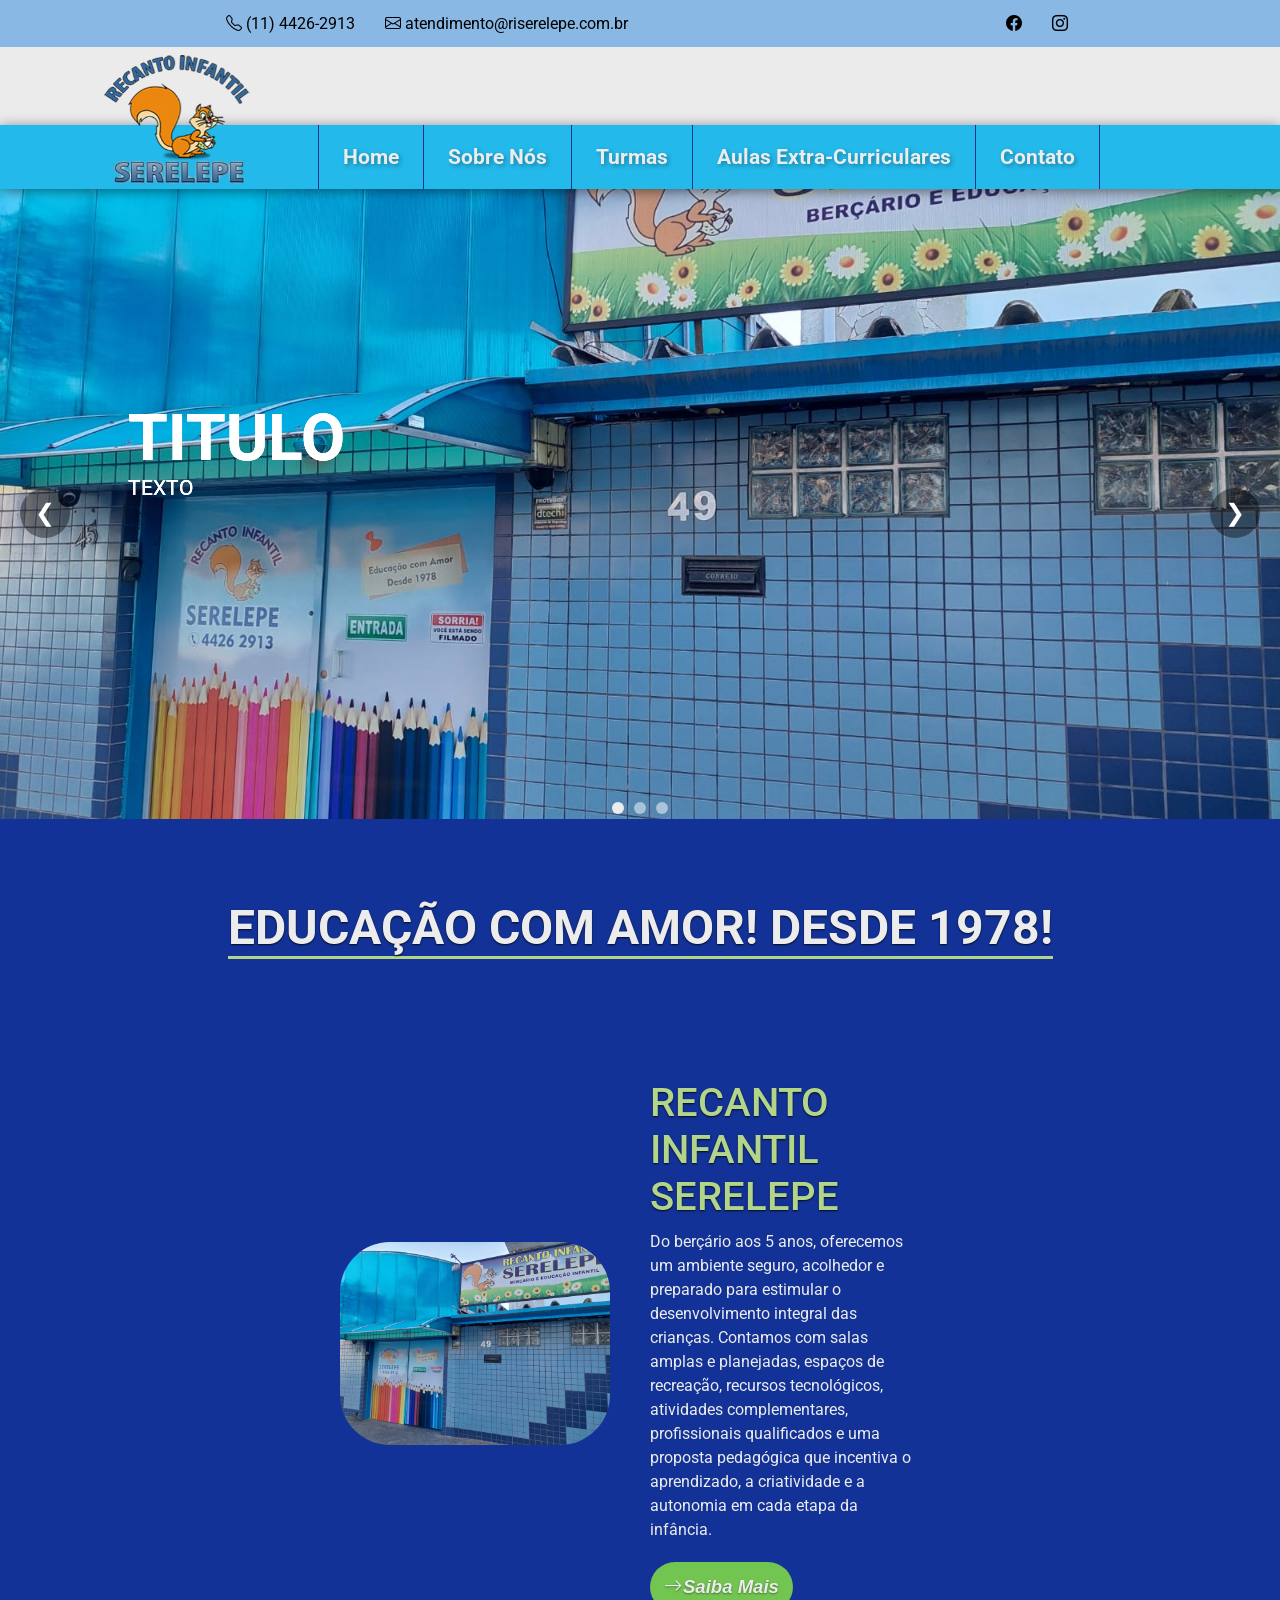
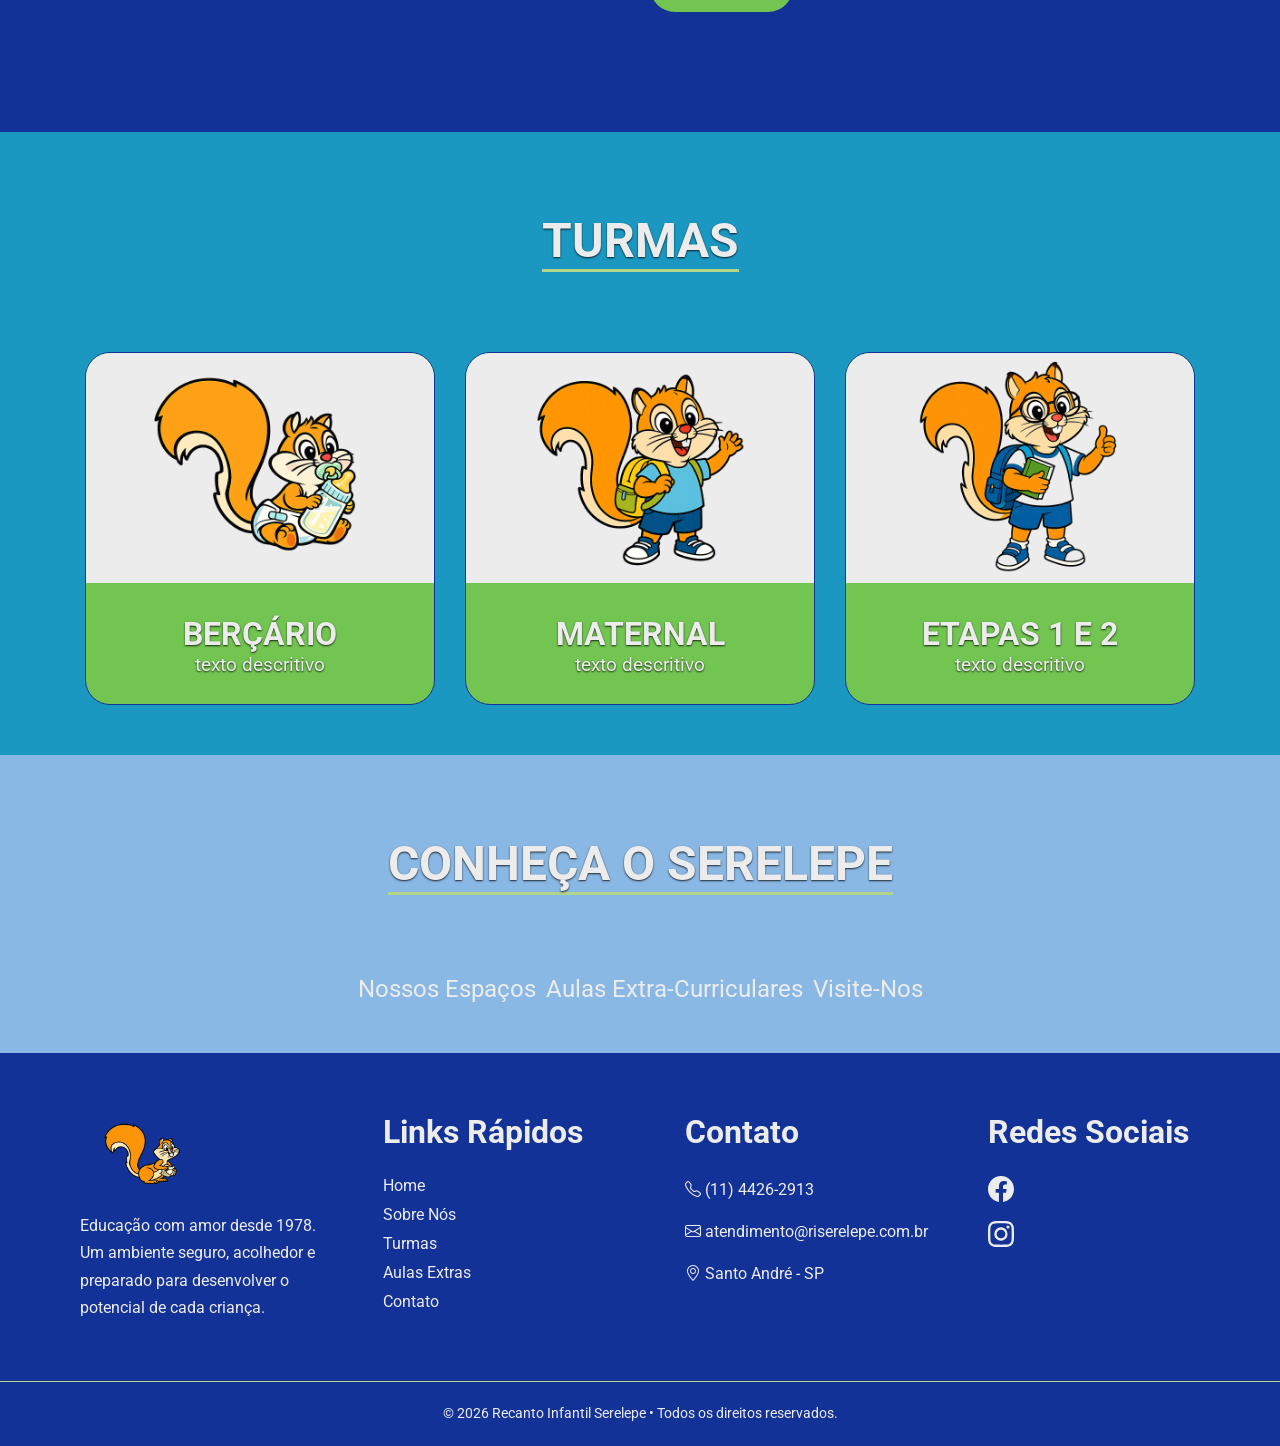
==== pages/index.html @ 8a670240 "Implementação do JavaScript para navegação dos cards da página index.html" ====
<!DOCTYPE html>
<html lang="pt-BR">

<head>
    <meta charset="UTF-8">
    <meta name="viewport" content="width=device-width, initial-scale=1.0">
    <title>Recanto Infantil Serelepe</title>
    
    <!-- STYLE -->
    <link rel="stylesheet" href="/public/css/main.css">

    <!-- ICONS -->
    <link rel="stylesheet" href="https://cdn.jsdelivr.net/npm/bootstrap-icons@1.13.1/font/bootstrap-icons.min.css">

    <!-- SCRIPT -->
    <script defer src="/js/slide.js"></script>
    <script defer src="/js/navigation.js"></script>

    <!-- FONTS -->
    <link 
        rel="preconnect" 
        href="https://fonts.googleapis.com">
    <link 
        rel="preconnect" 
        href="https://fonts.gstatic.com" crossorigin>
    <link 
        href="https://fonts.googleapis.com/css2?family=Cormorant+Garamond:ital,wght@0,300..700;1,300..700&family=Merriweather:ital,opsz,wght@0,18..144,300..900;1,18..144,300..900&family=Roboto:ital,wght@0,100..900;1,100..900&family=Ubuntu:ital,wght@0,300;0,400;0,500;0,700;1,300;1,400;1,500;1,700&display=swap" rel="stylesheet">
</head>
<body>
    <div class="container">

        <!-- HEADER -->
        <header id="header">
            <div class="header_top">
                <div class="contact_list">
                    <ul>
                        <li>
                            <i class="bi bi-telephone"></i>
                            (11) 4426-2913
                        </li>
                        <li>
                            <i class="bi bi-envelope"></i>
                            atendimento@riserelepe.com.br
                        </li>
                    </ul>
                </div>
                <div class="header_socials">
                    <a href="#facebook">
                        <i class="bi bi-facebook"></i>
                    </a>
                    <a href="#instagram">
                        <i class="bi bi-instagram"></i>
                    </a>
                </div>
            </div>
            <div class="header_nav">
                <div class="header_logo">
                    <a href="index.html">
                        <img src="/public/images/logo.png" alt="logo da escola Recanto Infantil Serelepe">
                    </a>
                </div>
                <nav class="nav_menu">
                    <a href="index.html">Home</a>
                    <a href="about_us.html">Sobre Nós</a>
                    <a href="turmas.html">Turmas</a>
                    <a href="extracurriculares.html">Aulas Extra-Curriculares</a>
                    <a href="contact.html" id="detalhe_btn_contato">Contato</a>
                </nav>
            </div>
        </header>

        <!-- HERO SECTION/SLIDE -->
        <section class="slider">
            <div class="slides">
                <div class="slide">
                    <img src="/public/images/fachada-01.jpeg" alt="Slide 1">
                    <div class="slide_content">
                        <h1>TITULO</h1>
                        <p>TEXTO</p>
                    </div>
                </div>
                <div class="slide">
                    <img src="/public/images/refeitorio_bercario_01.jpeg" alt="Slide 2">
                     <div class="slide_content">
                        <h1>TITULO</h1>
                        <p>TEXTO</p>
                    </div>
                </div>
                <div class="slide">
                    <img src="/public/images/sala_de_aula_01.jpeg" alt="Slide 3">
                     <div class="slide_content">
                        <h1>TITULO</h1>
                        <p>TEXTO</p>
                    </div>
                </div>
            </div>
            <button class="btn prev">&#10094;</button>
            <button class="btn next">&#10095;</button>

            <div class="indicators">
                <span class="indicator active"></span>
                <span class="indicator"></span>
                <span class="indicator"></span>
            </div>
        </section>
        <div class="hero_banner">
            <h1>EDUCAÇÃO COM AMOR! DESDE 1978!</h1>
            <div class="hero_banner_content">
                <div class="hero_banner_img">
                    <img src="/public/images/fachada-01.jpeg">
                </div> 
                <div class="hero_banner_description">
                    <h2>RECANTO INFANTIL SERELEPE</h2>
                    <p>
                        Do berçário aos 5 anos, oferecemos um ambiente seguro, acolhedor e preparado para estimular o desenvolvimento integral das crianças. 
                        Contamos com salas amplas e planejadas, espaços de recreação, recursos tecnológicos, atividades complementares, 
                        profissionais qualificados e uma proposta pedagógica que incentiva o aprendizado, a criatividade e a 
                        autonomia em cada etapa da infância.
                    </p>
                    <button class="hero_banner_btn" id="btn_about">
                        <i class="bi bi-arrow-right">Saiba Mais</i>
                    </button>
                </div>
            </div>
        </div>

        <!-- TURMAS -->
        <div class="turmas">
            <h1>TURMAS</h1>
            <div class="turmas_lista">
                <ul id="lista_card">
                    <li class="turma_card" id="bercario_card">
                        <img src="/public/images/serelepe_bercario.png">
                        <div class="content_card">
                            <h3>BERÇÁRIO</h3>
                            <p>texto descritivo</p>
                        </div>
                    </li>
                    <li class="turma_card" id="maternal_card">
                        <img src="/public/images/serelepe_maternal.png">
                        <div class="content_card">
                            <h3>MATERNAL</h3>
                            <p>texto descritivo</p>
                        </div>
                    </li>
                    <li class="turma_card" id="etapa_card">
                        <img src="/public/images/serelepe_etapa.png">
                        <div class="content_card">
                            <h3>ETAPAS 1 E 2</h3>
                            <p>texto descritivo</p>
                        </div>
                    </li>
                </ul>
            </div>
        </div>

        <!-- CONHEÇA -->
        <div class="conheca">
            <h1>CONHEÇA O SERELEPE</h1>
            <ul class="conheca_list">
                <li>
                    <a href="#espacos">Nossos Espaços</a>
                </li>
                <li>
                    <a href="extras">Aulas Extra-Curriculares</a>
                </li>
                <li>
                    <a href="#visite-nos">Visite-Nos</a>
                </li>
            </ul>
        </div>

        <!-- FOOTER -->
        <footer class="footer">
            <div class="footer_container">
                <div class="footer_col">
                    <img src="/public/images/logo_no_text.png" alt="Logo Recanto Infantil Serelepe" class="footer_logo">
                    <p>
                        Educação com amor desde 1978. Um ambiente seguro, acolhedor e preparado para
                        desenvolver o potencial de cada criança.
                    </p>
                </div>
                <div class="footer_col">
                    <h3>Links Rápidos</h3>
                    <ul>
                        <li><a href="index.html">Home</a></li>
                        <li><a href="about_us.html">Sobre Nós</a></li>
                        <li><a href="turmas.html">Turmas</a></li>
                        <li><a href="extracurriculares.html">Aulas Extras</a></li>
                        <li><a href="contact.html">Contato</a></li>
                    </ul>
                </div>
                <div class="footer_col">
                    <h3>Contato</h3>
                    <p>
                        <i class="bi bi-telephone"></i>
                        (11) 4426-2913
                    </p>
                    <p>
                        <i class="bi bi-envelope"></i>
                        atendimento@riserelepe.com.br
                    </p>
                    <p>
                        <i class="bi bi-geo-alt"></i>
                        Santo André - SP
                    </p>
                </div>
                <div class="footer_col">
                    <h3>Redes Sociais</h3>
                    <a href="#">
                        <svg xmlns="http://www.w3.org/2000/svg" width="26" height="26" fill="currentColor" class="bi bi-facebook" viewBox="0 0 16 16">
                            <path d="M16 8.049c0-4.446-3.582-8.05-8-8.05C3.58 0-.002 3.603-.002 8.05c0 4.017 2.926 7.347 6.75 7.951v-5.625h-2.03V8.05H6.75V6.275c0-2.017 1.195-3.131 3.022-3.131.876 0 1.791.157 1.791.157v1.98h-1.009c-.993 0-1.303.621-1.303 1.258v1.51h2.218l-.354 2.326H9.25V16c3.824-.604 6.75-3.934 6.75-7.951"/>
                        </svg>
                    </a>
                    <a href="#">
                        <svg xmlns="http://www.w3.org/2000/svg" width="26" height="26" fill="currentColor" class="bi bi-instagram" viewBox="0 0 16 16">
                            <path d="M8 0C5.829 0 5.556.01 4.703.048 3.85.088 3.269.222 2.76.42a3.9 3.9 0 0 0-1.417.923A3.9 3.9 0 0 0 .42 2.76C.222 3.268.087 3.85.048 4.7.01 5.555 0 5.827 0 8.001c0 2.172.01 2.444.048 3.297.04.852.174 1.433.372 1.942.205.526.478.972.923 1.417.444.445.89.719 1.416.923.51.198 1.09.333 1.942.372C5.555 15.99 5.827 16 8 16s2.444-.01 3.298-.048c.851-.04 1.434-.174 1.943-.372a3.9 3.9 0 0 0 1.416-.923c.445-.445.718-.891.923-1.417.197-.509.332-1.09.372-1.942C15.99 10.445 16 10.173 16 8s-.01-2.445-.048-3.299c-.04-.851-.175-1.433-.372-1.941a3.9 3.9 0 0 0-.923-1.417A3.9 3.9 0 0 0 13.24.42c-.51-.198-1.092-.333-1.943-.372C10.443.01 10.172 0 7.998 0zm-.717 1.442h.718c2.136 0 2.389.007 3.232.046.78.035 1.204.166 1.486.275.373.145.64.319.92.599s.453.546.598.92c.11.281.24.705.275 1.485.039.843.047 1.096.047 3.231s-.008 2.389-.047 3.232c-.035.78-.166 1.203-.275 1.485a2.5 2.5 0 0 1-.599.919c-.28.28-.546.453-.92.598-.28.11-.704.24-1.485.276-.843.038-1.096.047-3.232.047s-2.39-.009-3.233-.047c-.78-.036-1.203-.166-1.485-.276a2.5 2.5 0 0 1-.92-.598 2.5 2.5 0 0 1-.6-.92c-.109-.281-.24-.705-.275-1.485-.038-.843-.046-1.096-.046-3.233s.008-2.388.046-3.231c.036-.78.166-1.204.276-1.486.145-.373.319-.64.599-.92s.546-.453.92-.598c.282-.11.705-.24 1.485-.276.738-.034 1.024-.044 2.515-.045zm4.988 1.328a.96.96 0 1 0 0 1.92.96.96 0 0 0 0-1.92m-4.27 1.122a4.109 4.109 0 1 0 0 8.217 4.109 4.109 0 0 0 0-8.217m0 1.441a2.667 2.667 0 1 1 0 5.334 2.667 2.667 0 0 1 0-5.334"/>
                        </svg>
                    </a>
                </div>
            </div>
            <div class="footer_bottom">
                <p>
                    © 2026 Recanto Infantil Serelepe • Todos os direitos reservados.
                </p>
            </div>
        </footer>
    </div>
</body>
</html>
---- public/css/main.css ----
/* Fundamentos */

@import url("reset.css");
@import url("variables.css");
@import url("base.css");

/* Componentes */

@import url("components/header.css");
@import url("components/hero.css");
@import url("components/footer.css");
@import url("components/carrossel.css");

/* Layout */

@import url("layout.css");
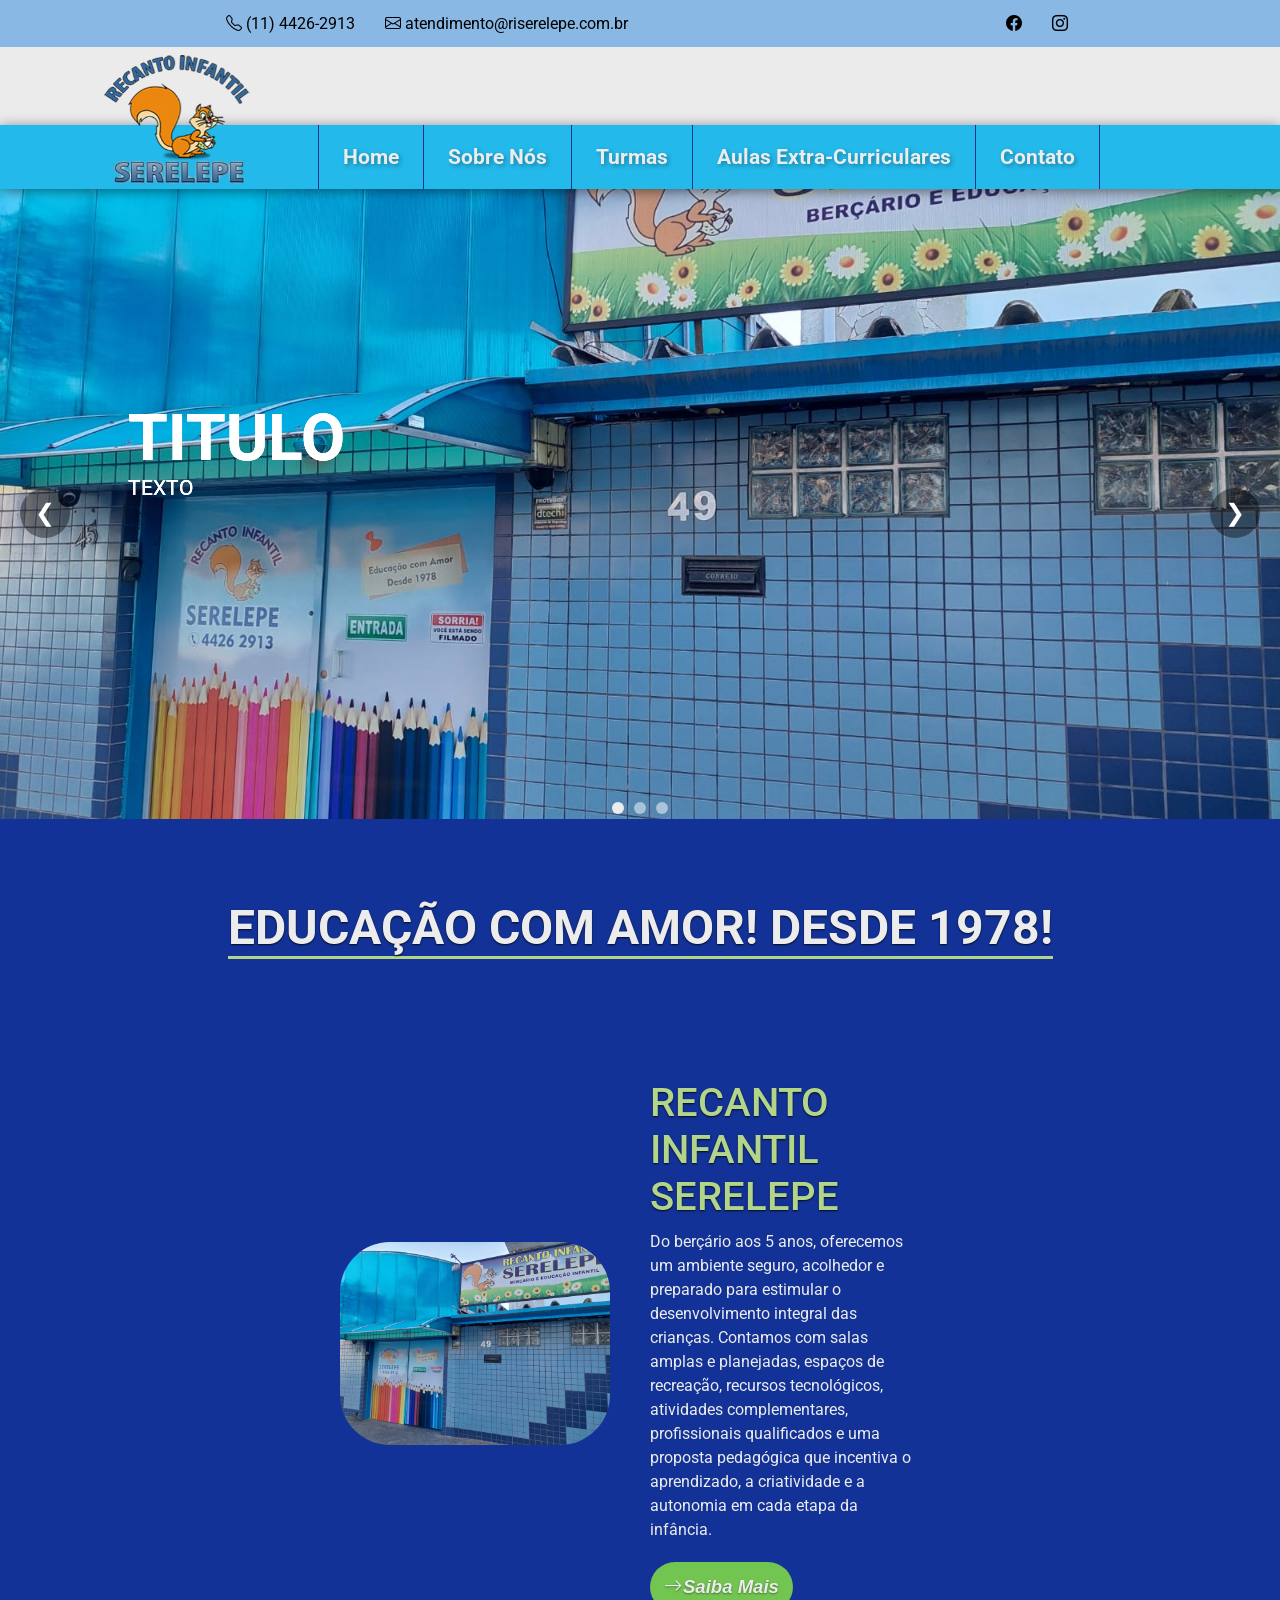
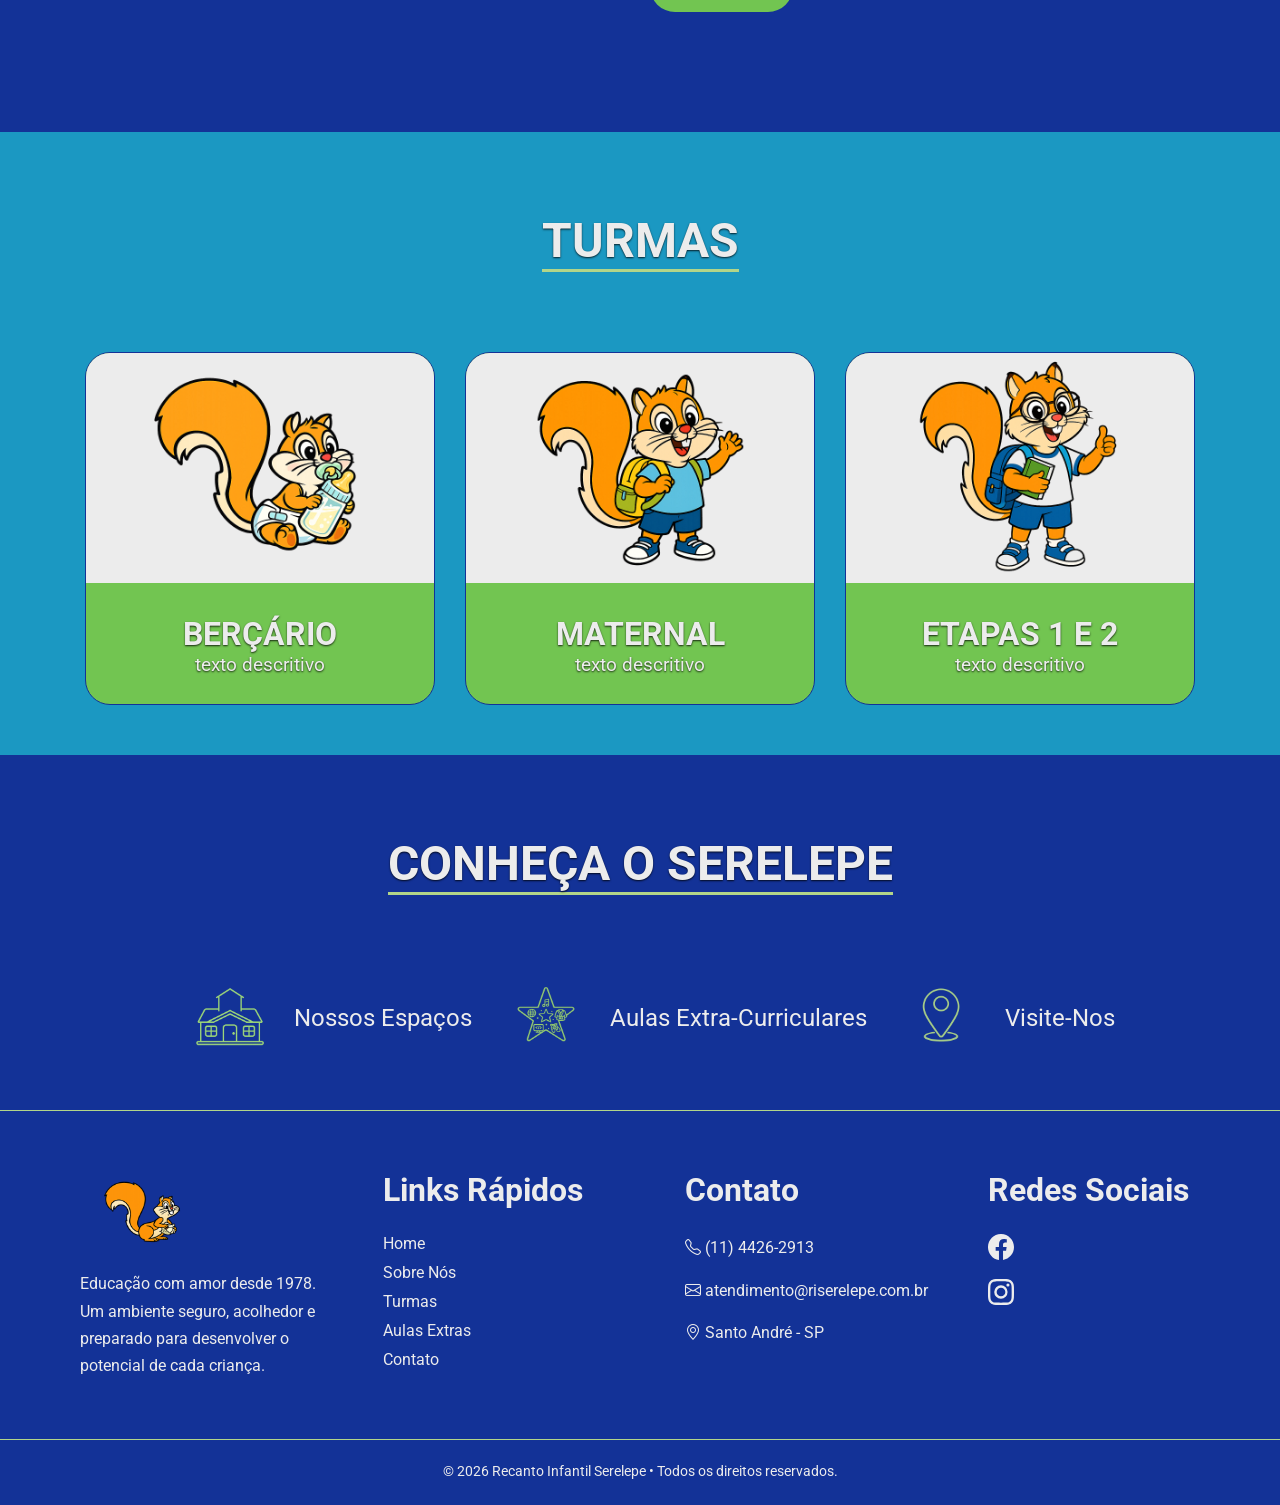
==== commit ec8b19db: "Atualização de ícones e de layout da página index.html" ====
--- a/pages/index.html
+++ b/pages/index.html
@@ -159,13 +159,22 @@
             <h1>CONHEÇA O SERELEPE</h1>
             <ul class="conheca_list">
                 <li>
-                    <a href="#espacos">Nossos Espaços</a>
+                    <a href="about_us.html#carrossel_section">
+                        <img src="/public/images/icone_escola.png" class="icon_link">
+                        <p>Nossos Espaços</p>
+                        </a>
                 </li>
                 <li>
-                    <a href="extras">Aulas Extra-Curriculares</a>
+                    <a href="extracurriculares.html">
+                        <img src="/public/images/icone_estrela.png" class="icon_link">
+                        <p>Aulas Extra-Curriculares</p>
+                    </a>
                 </li>
                 <li>
-                    <a href="#visite-nos">Visite-Nos</a>
+                    <a href="contact.html">
+                        <img src="/public/images/icone_localizacao.png" class="icon_link">
+                        <p>Visite-Nos</p>
+                    </a>
                 </li>
             </ul>
         </div>
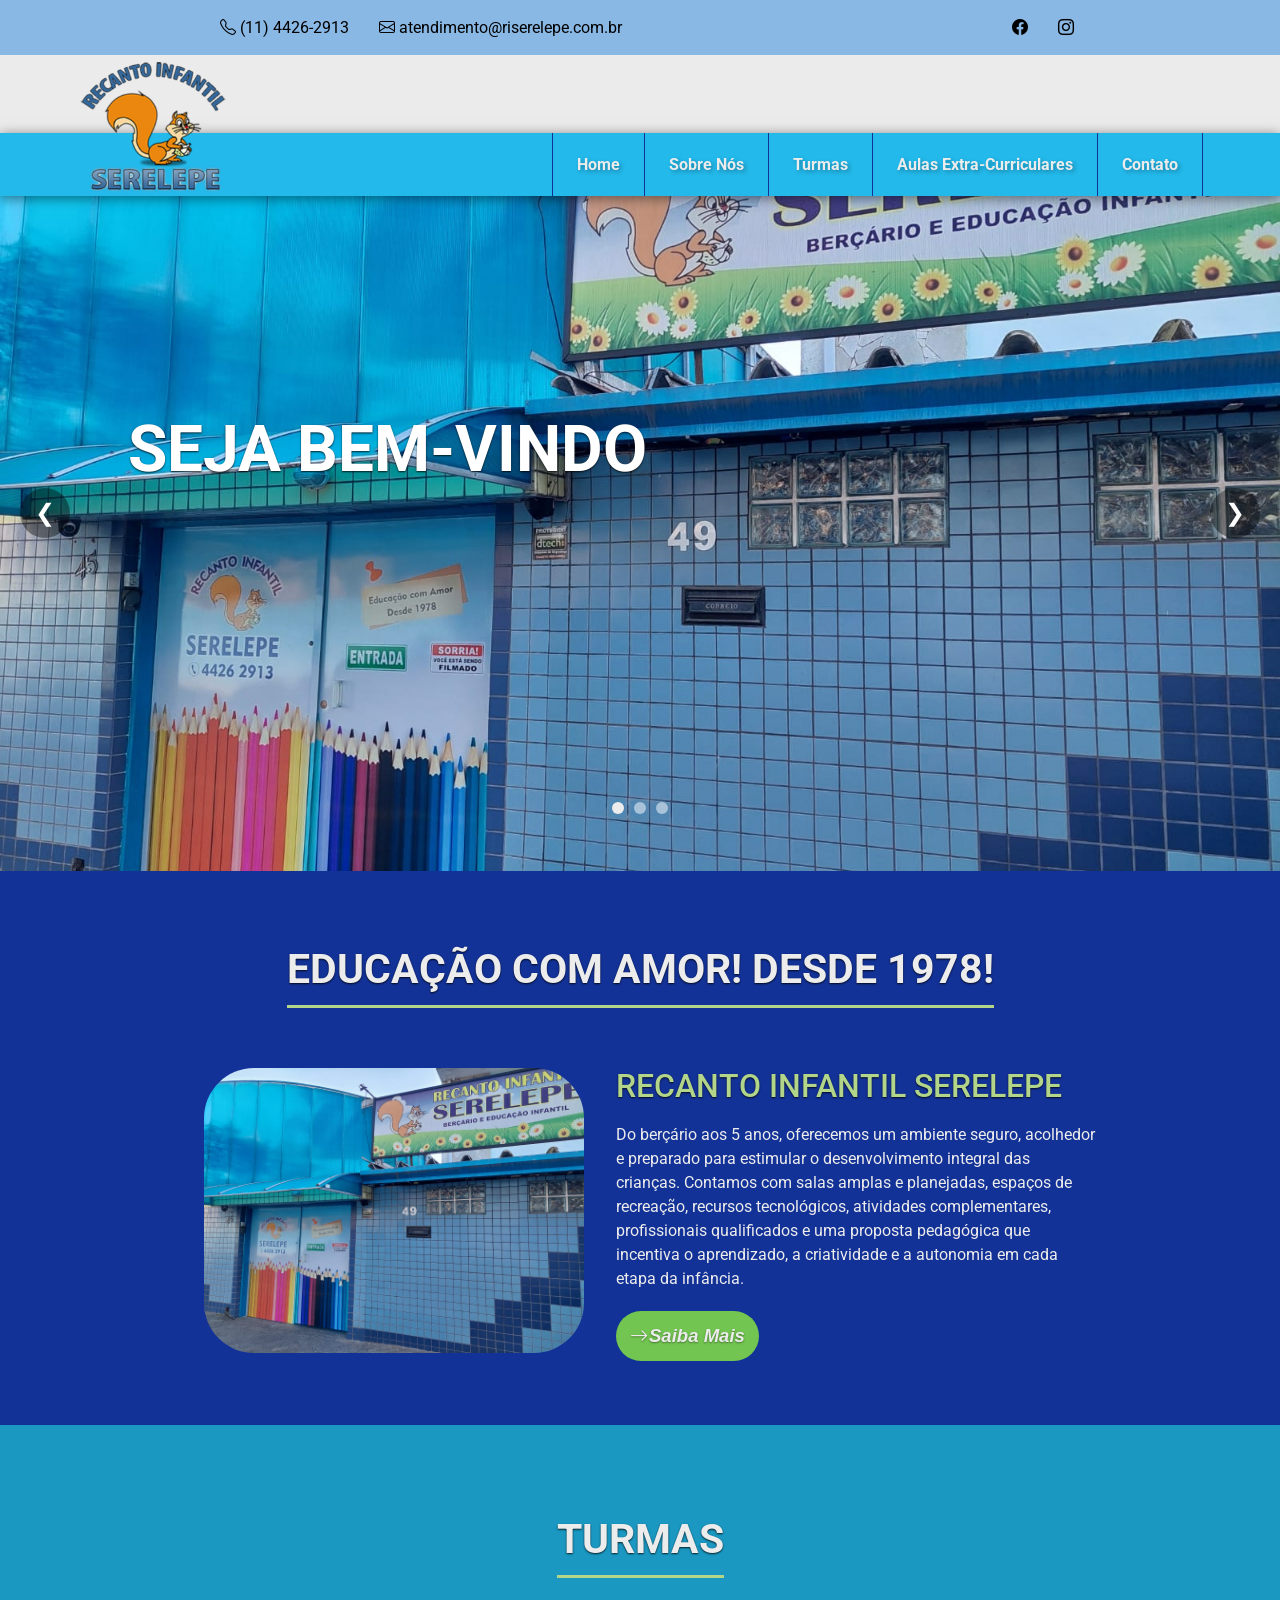
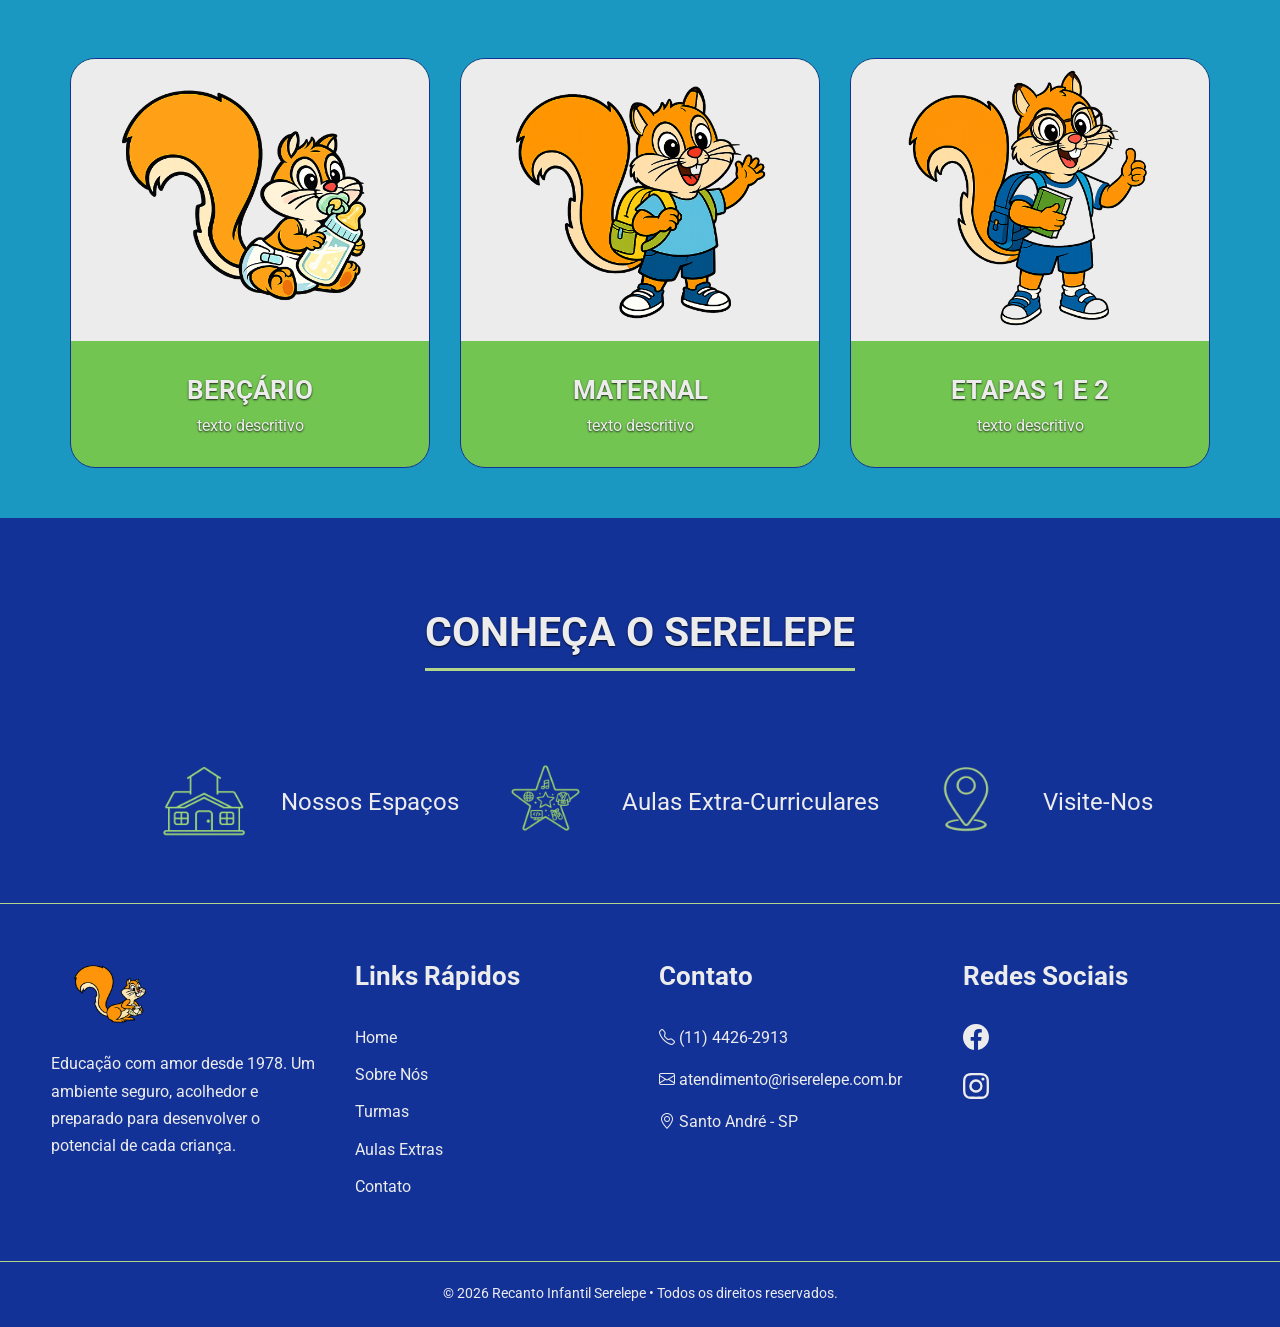
==== commit c8729131: "Atualização de fotos do slide da página index.html" ====
--- a/pages/index.html
+++ b/pages/index.html
@@ -75,23 +75,14 @@
                 <div class="slide">
                     <img src="/public/images/fachada-01.jpeg" alt="Slide 1">
                     <div class="slide_content">
-                        <h1>TITULO</h1>
-                        <p>TEXTO</p>
+                        <h1>SEJA BEM-VINDO</h1>
                     </div>
                 </div>
                 <div class="slide">
-                    <img src="/public/images/refeitorio_bercario_01.jpeg" alt="Slide 2">
-                     <div class="slide_content">
-                        <h1>TITULO</h1>
-                        <p>TEXTO</p>
-                    </div>
+                    <img src="/public/images/Slides/slide_01.png" id="slide_2_img" alt="Slide 2">
                 </div>
                 <div class="slide">
-                    <img src="/public/images/sala_de_aula_01.jpeg" alt="Slide 3">
-                     <div class="slide_content">
-                        <h1>TITULO</h1>
-                        <p>TEXTO</p>
-                    </div>
+                    <img src="/public/images/Slides/slide_02.png" alt="Slide 3">
                 </div>
             </div>
             <button class="btn prev">&#10094;</button>
--- a/public/css/main.css
+++ b/public/css/main.css
@@ -13,4 +13,7 @@
 
 /* Layout */
 
-@import url("layout.css");+@import url("layout.css");
+
+/* Responsivo - Deve vir por último sempre */
+@import url("responsive.css");
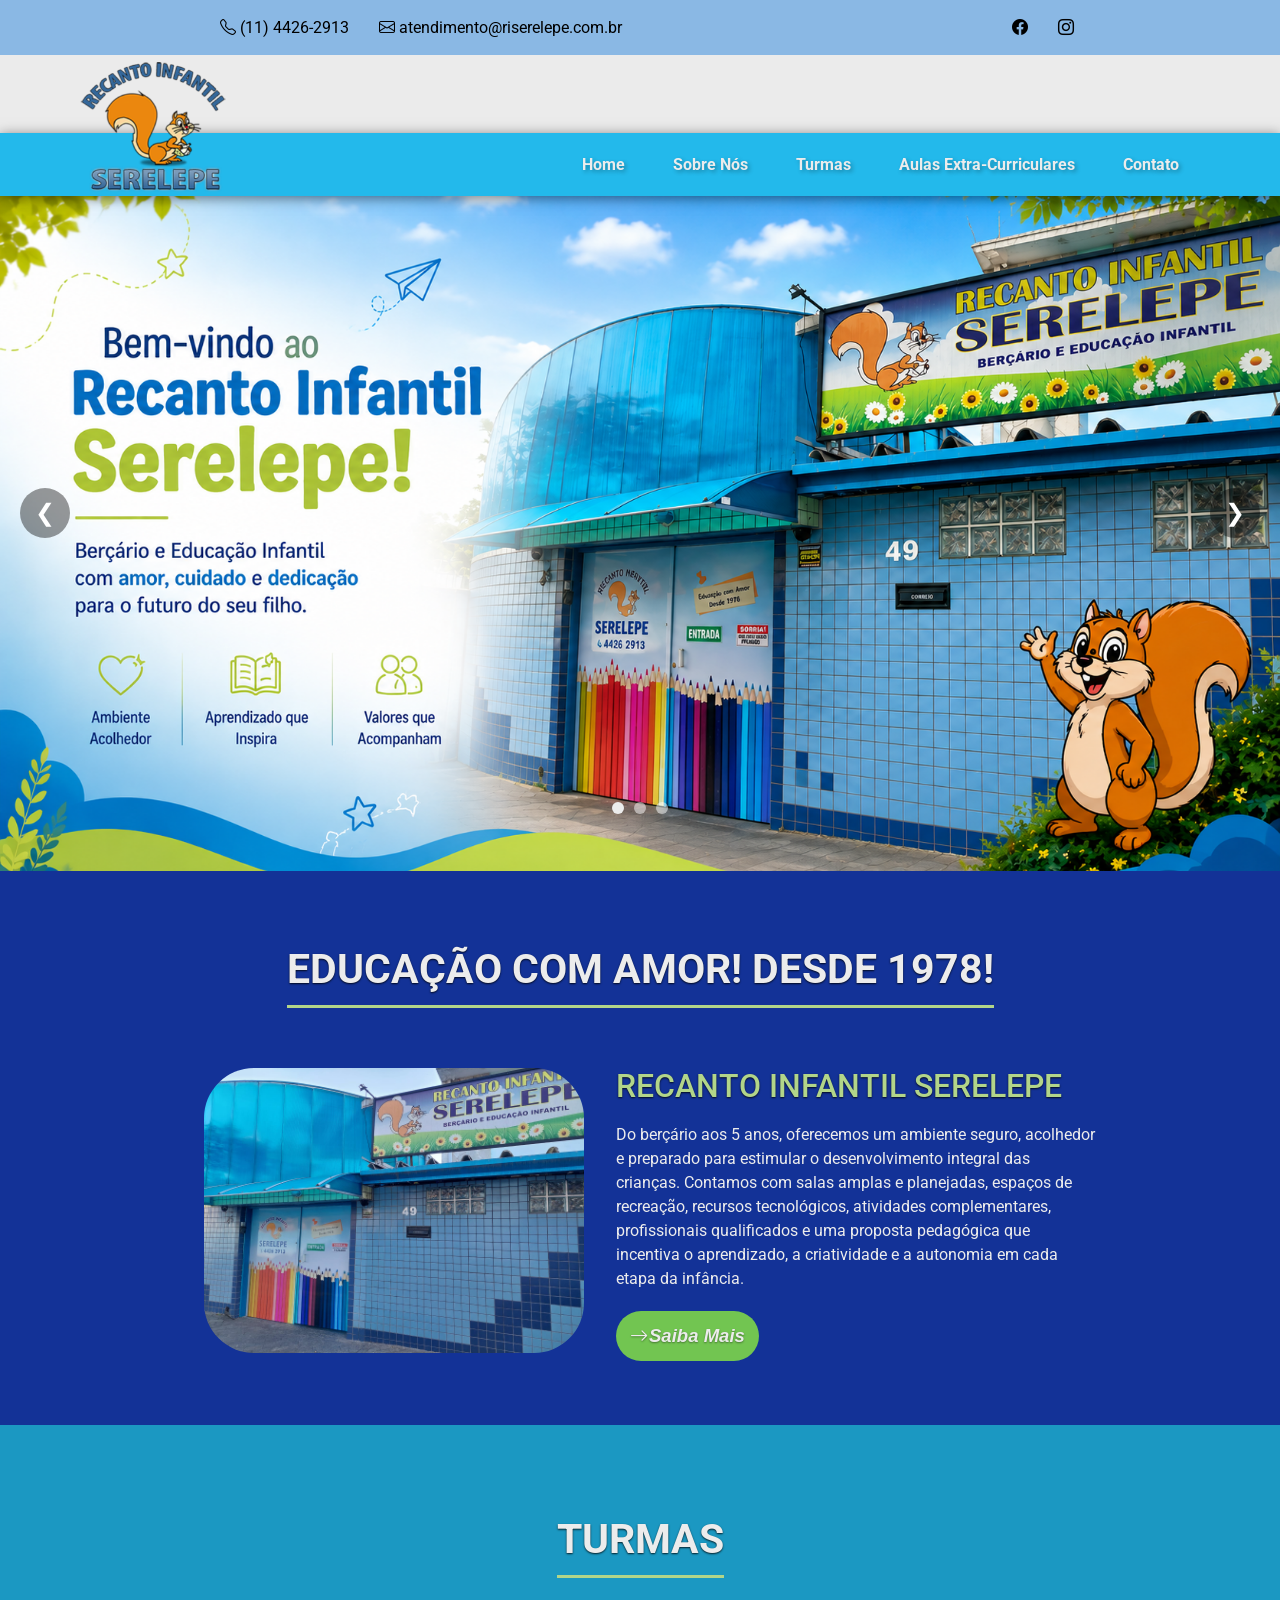
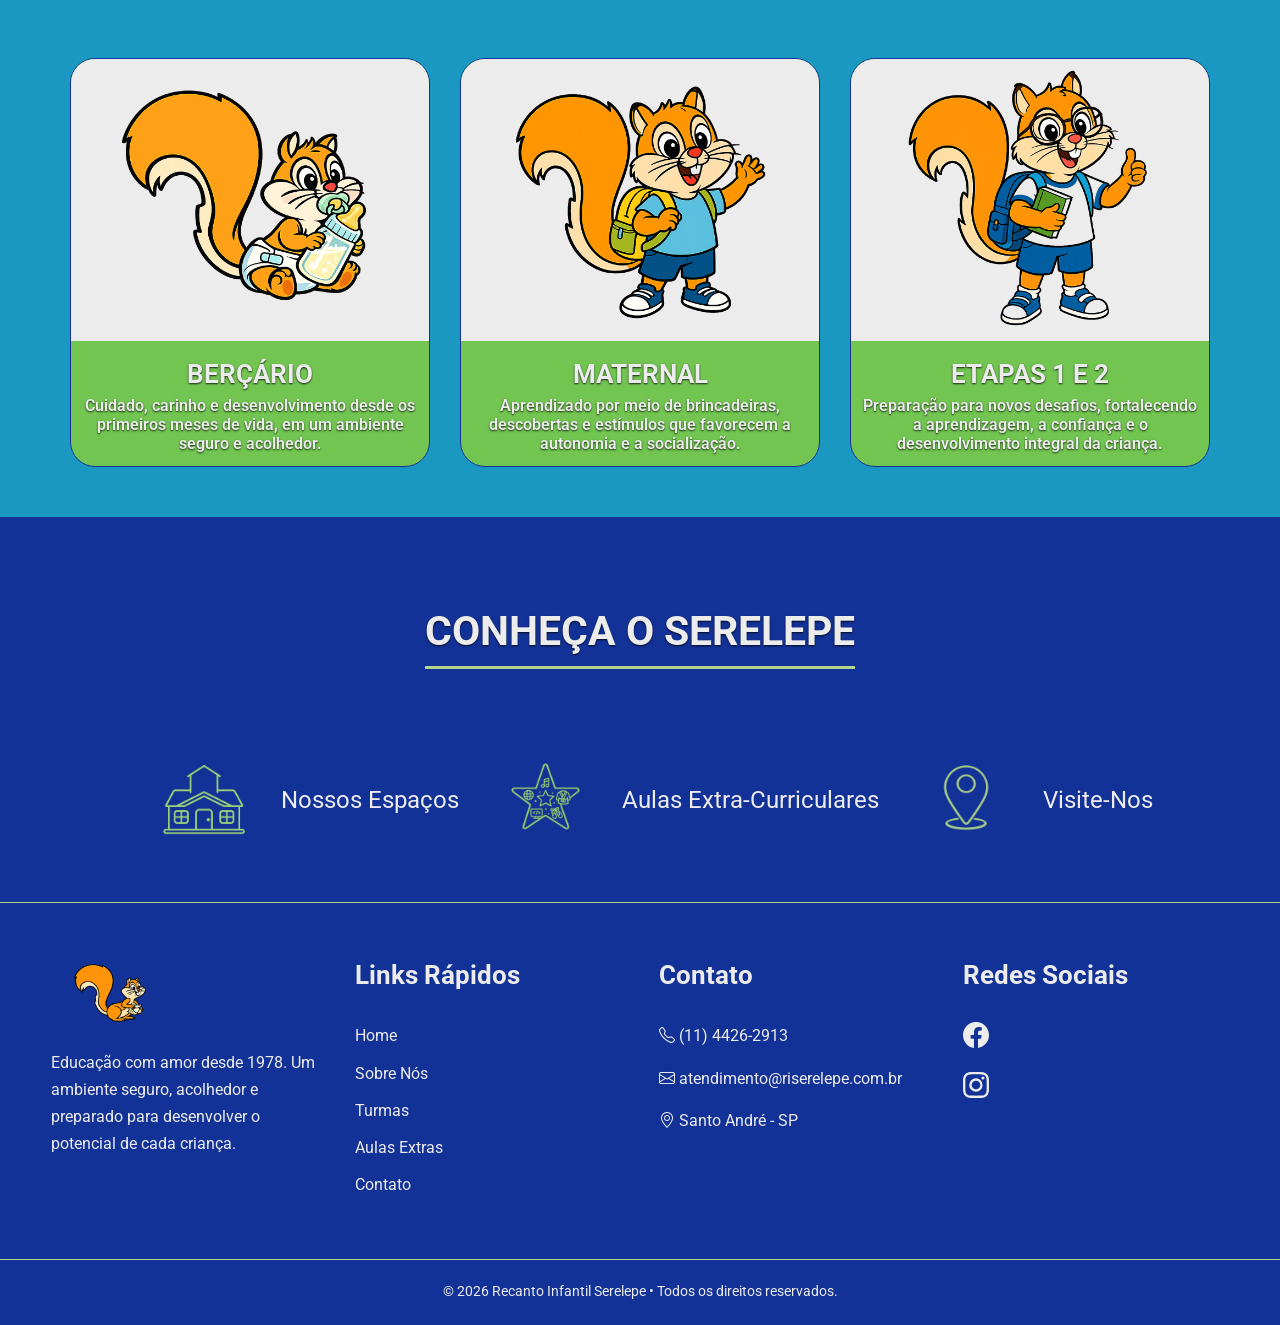
==== commit 7a66d481: "Adição de imagens e vídeo no arquivo local. Atualização no layout geral" ====
--- a/pages/index.html
+++ b/pages/index.html
@@ -45,10 +45,10 @@
                     </ul>
                 </div>
                 <div class="header_socials">
-                    <a href="#facebook">
+                    <a href="https://www.facebook.com/recantoinfantilserelepe/?locale=pt_BR" target="_blank">
                         <i class="bi bi-facebook"></i>
                     </a>
-                    <a href="#instagram">
+                    <a href="https://www.instagram.com/riserelepe/" target="_blank">
                         <i class="bi bi-instagram"></i>
                     </a>
                 </div>
@@ -64,7 +64,7 @@
                     <a href="about_us.html">Sobre Nós</a>
                     <a href="turmas.html">Turmas</a>
                     <a href="extracurriculares.html">Aulas Extra-Curriculares</a>
-                    <a href="contact.html" id="detalhe_btn_contato">Contato</a>
+                    <a href="contact.html">Contato</a>
                 </nav>
             </div>
         </header>
@@ -73,16 +73,13 @@
         <section class="slider">
             <div class="slides">
                 <div class="slide">
-                    <img src="/public/images/fachada-01.jpeg" alt="Slide 1">
-                    <div class="slide_content">
-                        <h1>SEJA BEM-VINDO</h1>
-                    </div>
+                    <img src="/public/images/Slides/slide_03.png" alt="Slide 1">
                 </div>
                 <div class="slide">
                     <img src="/public/images/Slides/slide_01.png" id="slide_2_img" alt="Slide 2">
                 </div>
                 <div class="slide">
-                    <img src="/public/images/Slides/slide_02.png" alt="Slide 3">
+                    <img src="/public/images/Slides/slide_05.png" alt="Slide 3">
                 </div>
             </div>
             <button class="btn prev">&#10094;</button>
@@ -124,21 +121,30 @@
                         <img src="/public/images/serelepe_bercario.png">
                         <div class="content_card">
                             <h3>BERÇÁRIO</h3>
-                            <p>texto descritivo</p>
+                            <p>
+                                Cuidado, carinho e desenvolvimento desde os primeiros meses de vida, 
+                                em um ambiente seguro e acolhedor.
+                            </p>
                         </div>
                     </li>
                     <li class="turma_card" id="maternal_card">
                         <img src="/public/images/serelepe_maternal.png">
                         <div class="content_card">
                             <h3>MATERNAL</h3>
-                            <p>texto descritivo</p>
+                            <p>
+                                Aprendizado por meio de brincadeiras, descobertas e estímulos que 
+                                favorecem a autonomia e a socialização.
+                            </p>
                         </div>
                     </li>
                     <li class="turma_card" id="etapa_card">
                         <img src="/public/images/serelepe_etapa.png">
                         <div class="content_card">
                             <h3>ETAPAS 1 E 2</h3>
-                            <p>texto descritivo</p>
+                            <p>
+                                Preparação para novos desafios, fortalecendo a aprendizagem, 
+                                a confiança e o desenvolvimento integral da criança.
+                            </p>
                         </div>
                     </li>
                 </ul>
@@ -207,12 +213,12 @@
                 </div>
                 <div class="footer_col">
                     <h3>Redes Sociais</h3>
-                    <a href="#">
+                    <a href="https://www.facebook.com/recantoinfantilserelepe/?locale=pt_BR" target="_blank">
                         <svg xmlns="http://www.w3.org/2000/svg" width="26" height="26" fill="currentColor" class="bi bi-facebook" viewBox="0 0 16 16">
                             <path d="M16 8.049c0-4.446-3.582-8.05-8-8.05C3.58 0-.002 3.603-.002 8.05c0 4.017 2.926 7.347 6.75 7.951v-5.625h-2.03V8.05H6.75V6.275c0-2.017 1.195-3.131 3.022-3.131.876 0 1.791.157 1.791.157v1.98h-1.009c-.993 0-1.303.621-1.303 1.258v1.51h2.218l-.354 2.326H9.25V16c3.824-.604 6.75-3.934 6.75-7.951"/>
                         </svg>
                     </a>
-                    <a href="#">
+                    <a href="https://www.instagram.com/riserelepe/" target="_blank">
                         <svg xmlns="http://www.w3.org/2000/svg" width="26" height="26" fill="currentColor" class="bi bi-instagram" viewBox="0 0 16 16">
                             <path d="M8 0C5.829 0 5.556.01 4.703.048 3.85.088 3.269.222 2.76.42a3.9 3.9 0 0 0-1.417.923A3.9 3.9 0 0 0 .42 2.76C.222 3.268.087 3.85.048 4.7.01 5.555 0 5.827 0 8.001c0 2.172.01 2.444.048 3.297.04.852.174 1.433.372 1.942.205.526.478.972.923 1.417.444.445.89.719 1.416.923.51.198 1.09.333 1.942.372C5.555 15.99 5.827 16 8 16s2.444-.01 3.298-.048c.851-.04 1.434-.174 1.943-.372a3.9 3.9 0 0 0 1.416-.923c.445-.445.718-.891.923-1.417.197-.509.332-1.09.372-1.942C15.99 10.445 16 10.173 16 8s-.01-2.445-.048-3.299c-.04-.851-.175-1.433-.372-1.941a3.9 3.9 0 0 0-.923-1.417A3.9 3.9 0 0 0 13.24.42c-.51-.198-1.092-.333-1.943-.372C10.443.01 10.172 0 7.998 0zm-.717 1.442h.718c2.136 0 2.389.007 3.232.046.78.035 1.204.166 1.486.275.373.145.64.319.92.599s.453.546.598.92c.11.281.24.705.275 1.485.039.843.047 1.096.047 3.231s-.008 2.389-.047 3.232c-.035.78-.166 1.203-.275 1.485a2.5 2.5 0 0 1-.599.919c-.28.28-.546.453-.92.598-.28.11-.704.24-1.485.276-.843.038-1.096.047-3.232.047s-2.39-.009-3.233-.047c-.78-.036-1.203-.166-1.485-.276a2.5 2.5 0 0 1-.92-.598 2.5 2.5 0 0 1-.6-.92c-.109-.281-.24-.705-.275-1.485-.038-.843-.046-1.096-.046-3.233s.008-2.388.046-3.231c.036-.78.166-1.204.276-1.486.145-.373.319-.64.599-.92s.546-.453.92-.598c.282-.11.705-.24 1.485-.276.738-.034 1.024-.044 2.515-.045zm4.988 1.328a.96.96 0 1 0 0 1.92.96.96 0 0 0 0-1.92m-4.27 1.122a4.109 4.109 0 1 0 0 8.217 4.109 4.109 0 0 0 0-8.217m0 1.441a2.667 2.667 0 1 1 0 5.334 2.667 2.667 0 0 1 0-5.334"/>
                         </svg>
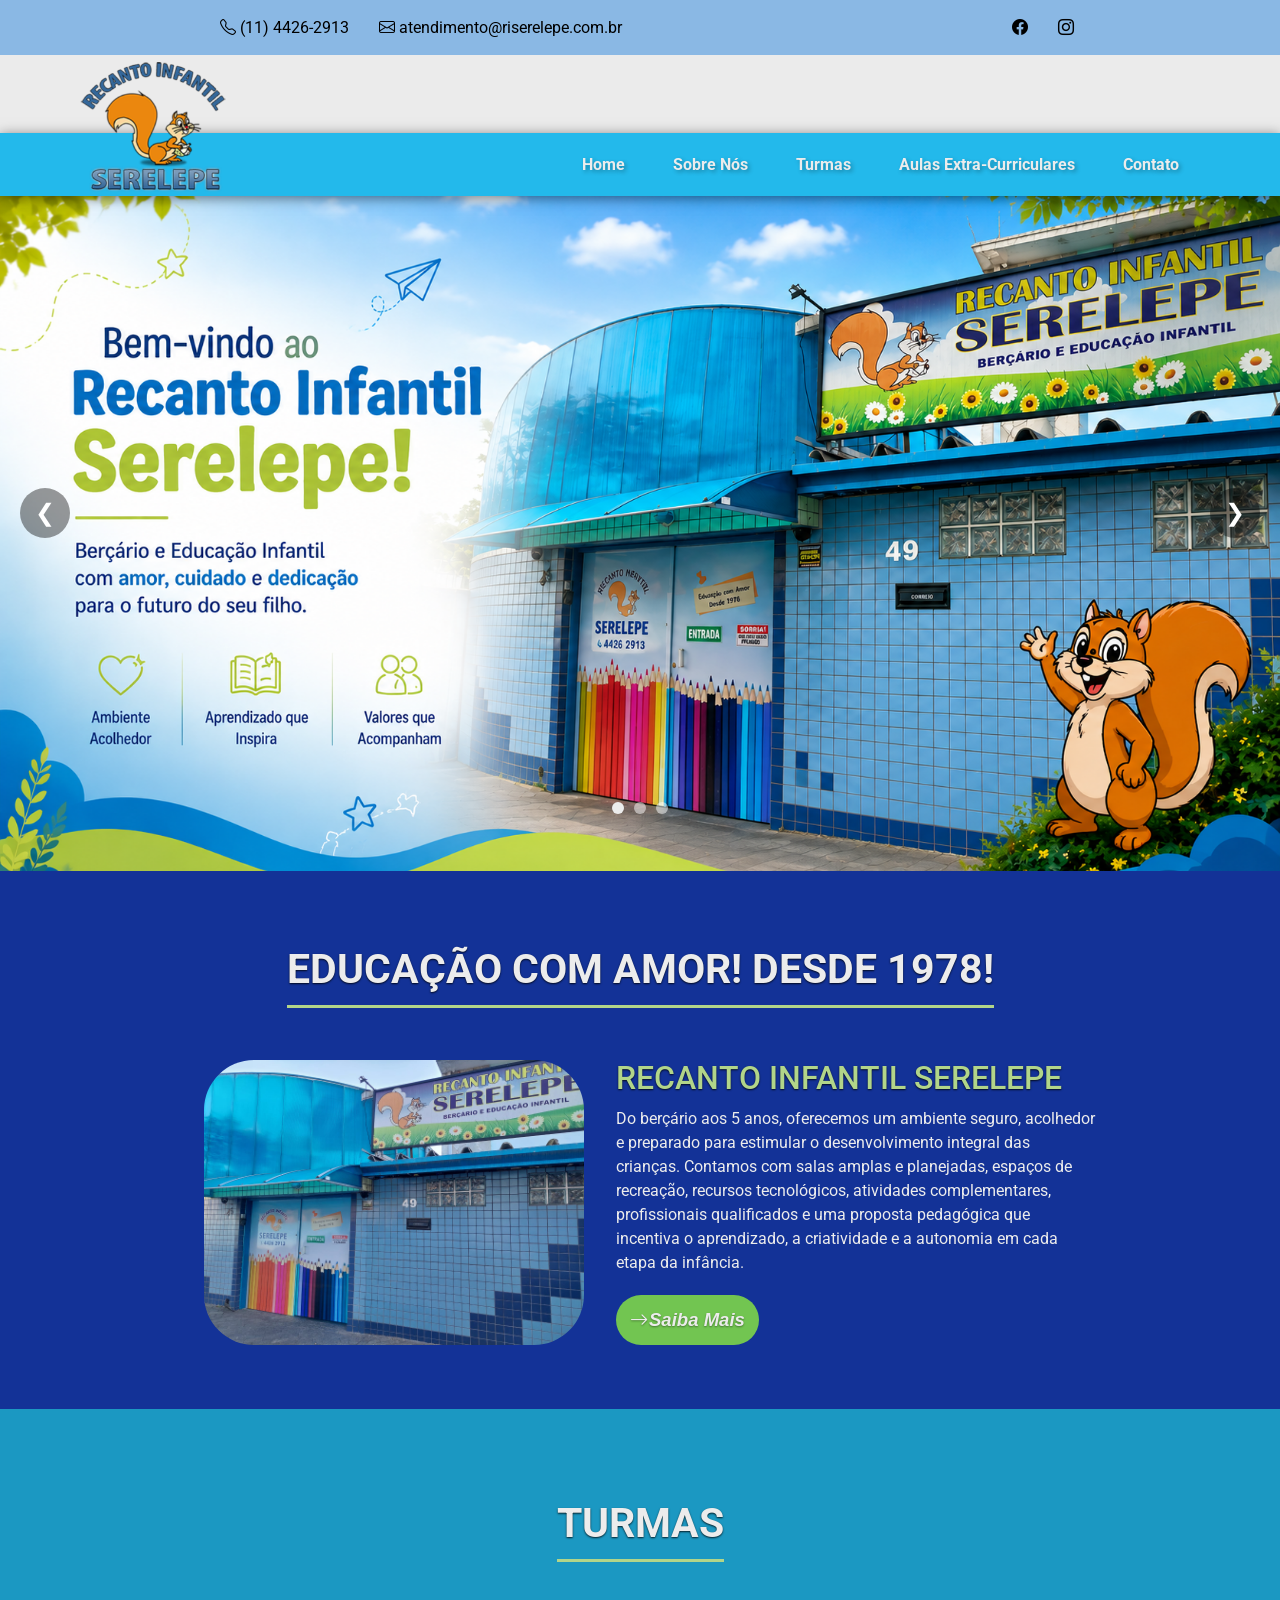
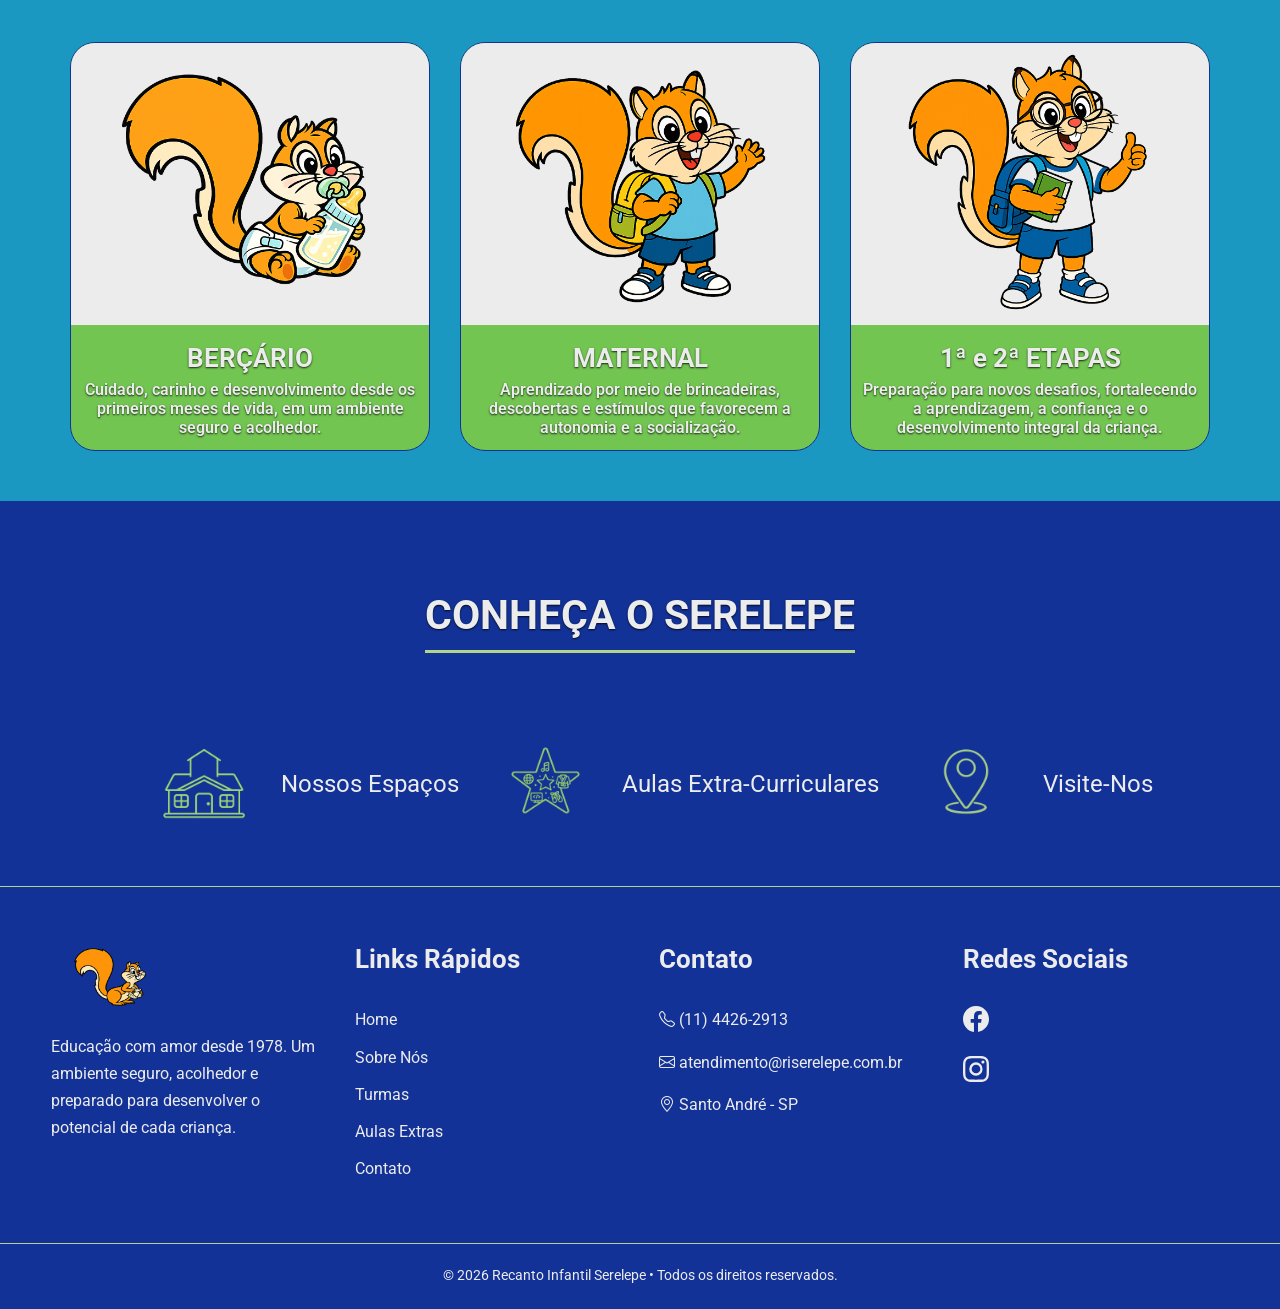
==== commit 13202d17: "adição de imagens e vídeos" ====
--- a/pages/index.html
+++ b/pages/index.html
@@ -140,7 +140,7 @@
                     <li class="turma_card" id="etapa_card">
                         <img src="/public/images/serelepe_etapa.png">
                         <div class="content_card">
-                            <h3>ETAPAS 1 E 2</h3>
+                            <h3>1ª e 2ª ETAPAS</h3>
                             <p>
                                 Preparação para novos desafios, fortalecendo a aprendizagem, 
                                 a confiança e o desenvolvimento integral da criança.
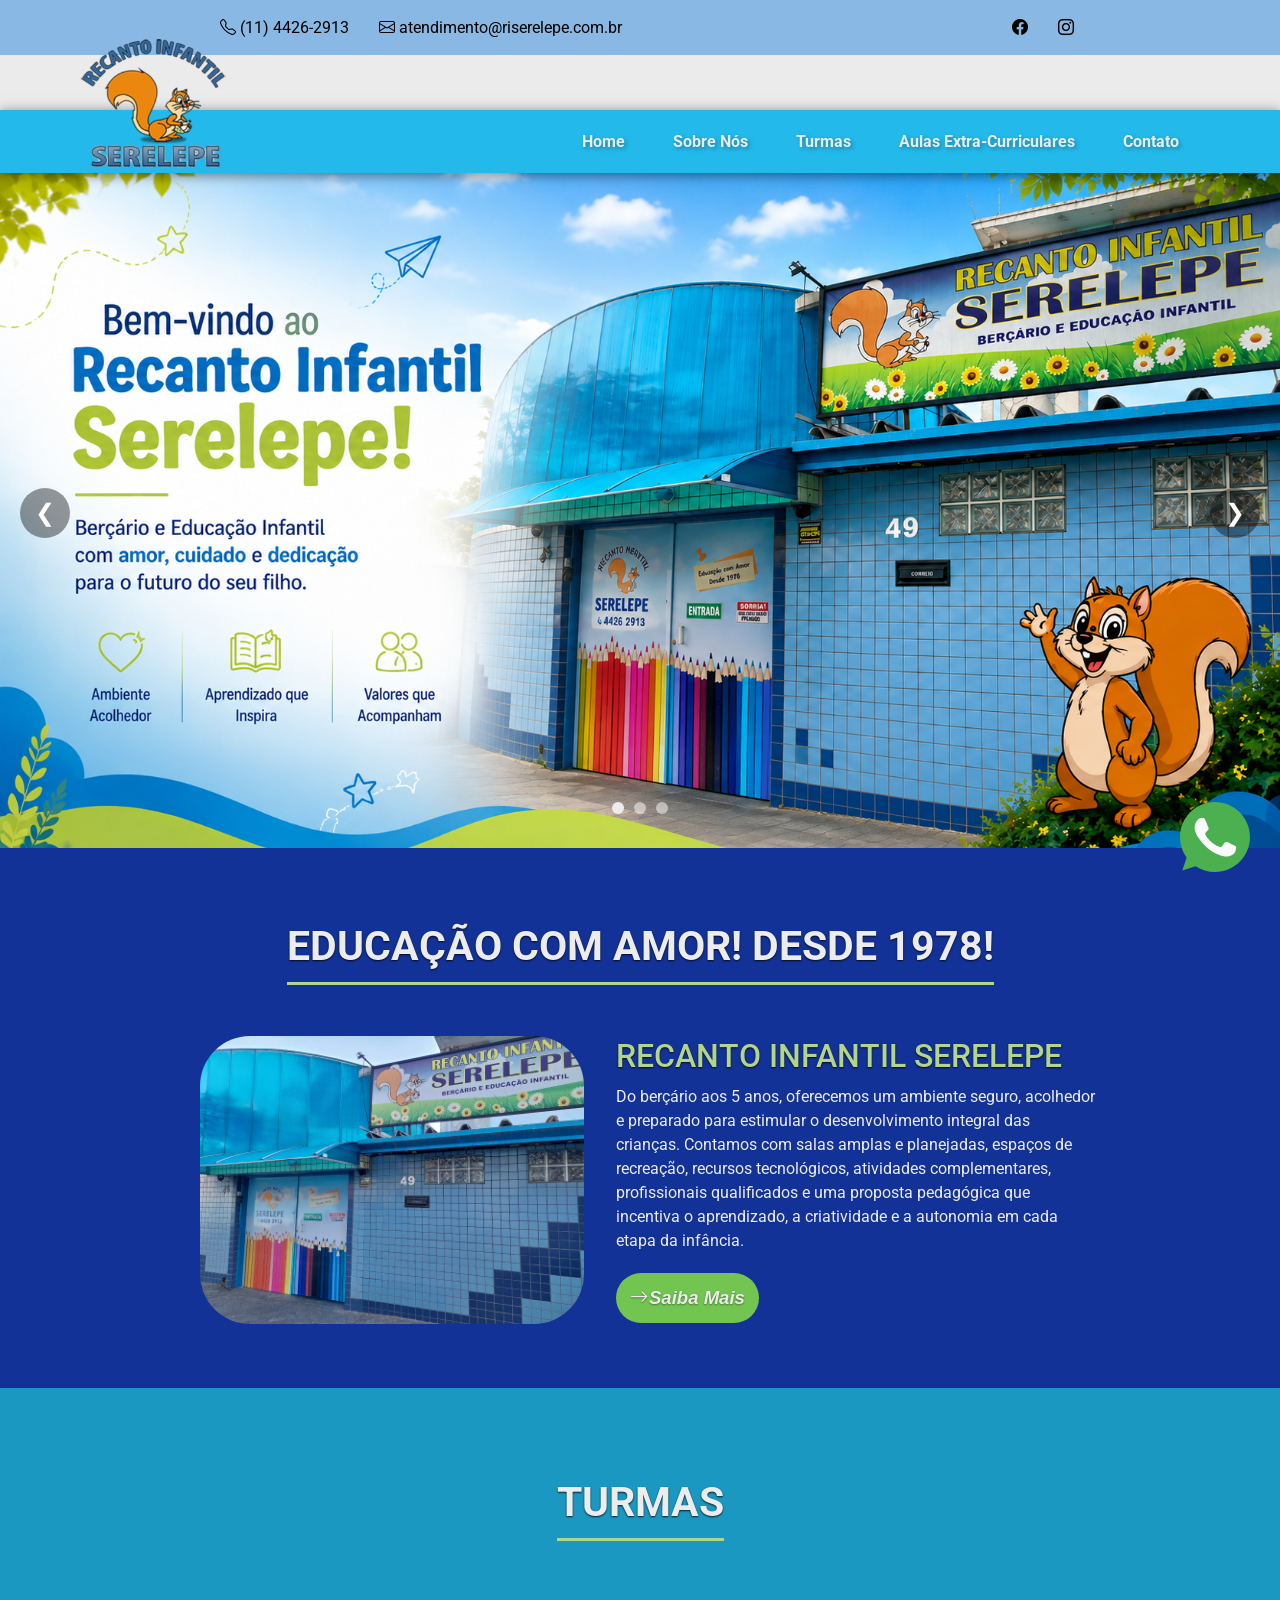
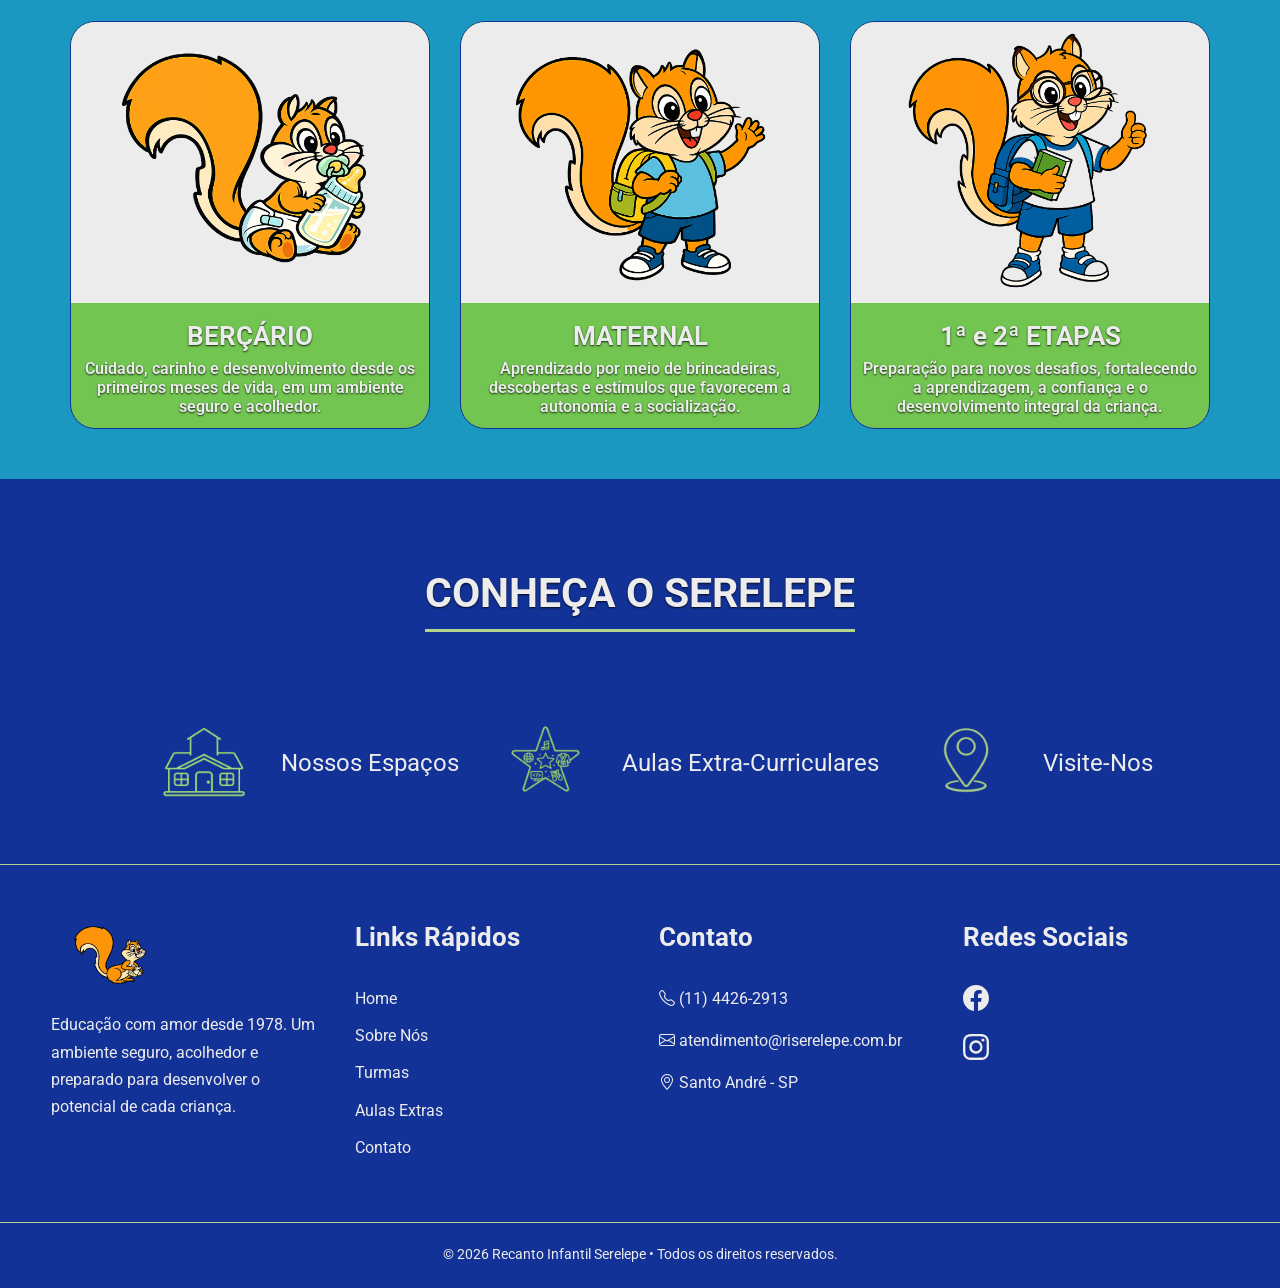
==== commit e068aeeb: "Adição do botão de whatsapp em todas as páginas" ====
--- a/pages/index.html
+++ b/pages/index.html
@@ -230,6 +230,21 @@
                     © 2026 Recanto Infantil Serelepe • Todos os direitos reservados.
                 </p>
             </div>
+            <a class="wpp_btn" href="https://wa.me/5511942954753" 
+                target="_blank"> 
+                <svg enable-background="new 0 0 512 512" 
+                    width="70" 
+                    height="70" 
+                    version="1.1" 
+                    viewBox="0 0 512 512" 
+                    xml:space="preserve" 
+                    xmlns="http://www.w3.org/2000/svg">
+                    <path d="M256.064,0h-0.128l0,0C114.784,0,0,114.816,0,256c0,56,18.048,107.904,48.736,150.048l-31.904,95.104  l98.4-31.456C155.712,496.512,204,512,256.064,512C397.216,512,512,397.152,512,256S397.216,0,256.064,0z" 
+                    fill="#4CAF50"/>
+                    <path d="m405.02 361.5c-6.176 17.44-30.688 31.904-50.24 36.128-13.376 2.848-30.848 5.12-89.664-19.264-75.232-31.168-123.68-107.62-127.46-112.58-3.616-4.96-30.4-40.48-30.4-77.216s18.656-54.624 26.176-62.304c6.176-6.304 16.384-9.184 26.176-9.184 3.168 0 6.016 0.16 8.576 0.288 7.52 0.32 11.296 0.768 16.256 12.64 6.176 14.88 21.216 51.616 23.008 55.392 1.824 3.776 3.648 8.896 1.088 13.856-2.4 5.12-4.512 7.392-8.288 11.744s-7.36 7.68-11.136 12.352c-3.456 4.064-7.36 8.416-3.008 15.936 4.352 7.36 19.392 31.904 41.536 51.616 28.576 25.44 51.744 33.568 60.032 37.024 6.176 2.56 13.536 1.952 18.048-2.848 5.728-6.176 12.8-16.416 20-26.496 5.12-7.232 11.584-8.128 18.368-5.568 6.912 2.4 43.488 20.48 51.008 24.224 7.52 3.776 12.48 5.568 14.304 8.736 1.792 3.168 1.792 18.048-4.384 35.52z" 
+                    fill="#FAFAFA"/>
+                </svg> 
+            </a>
         </footer>
     </div>
 </body>
